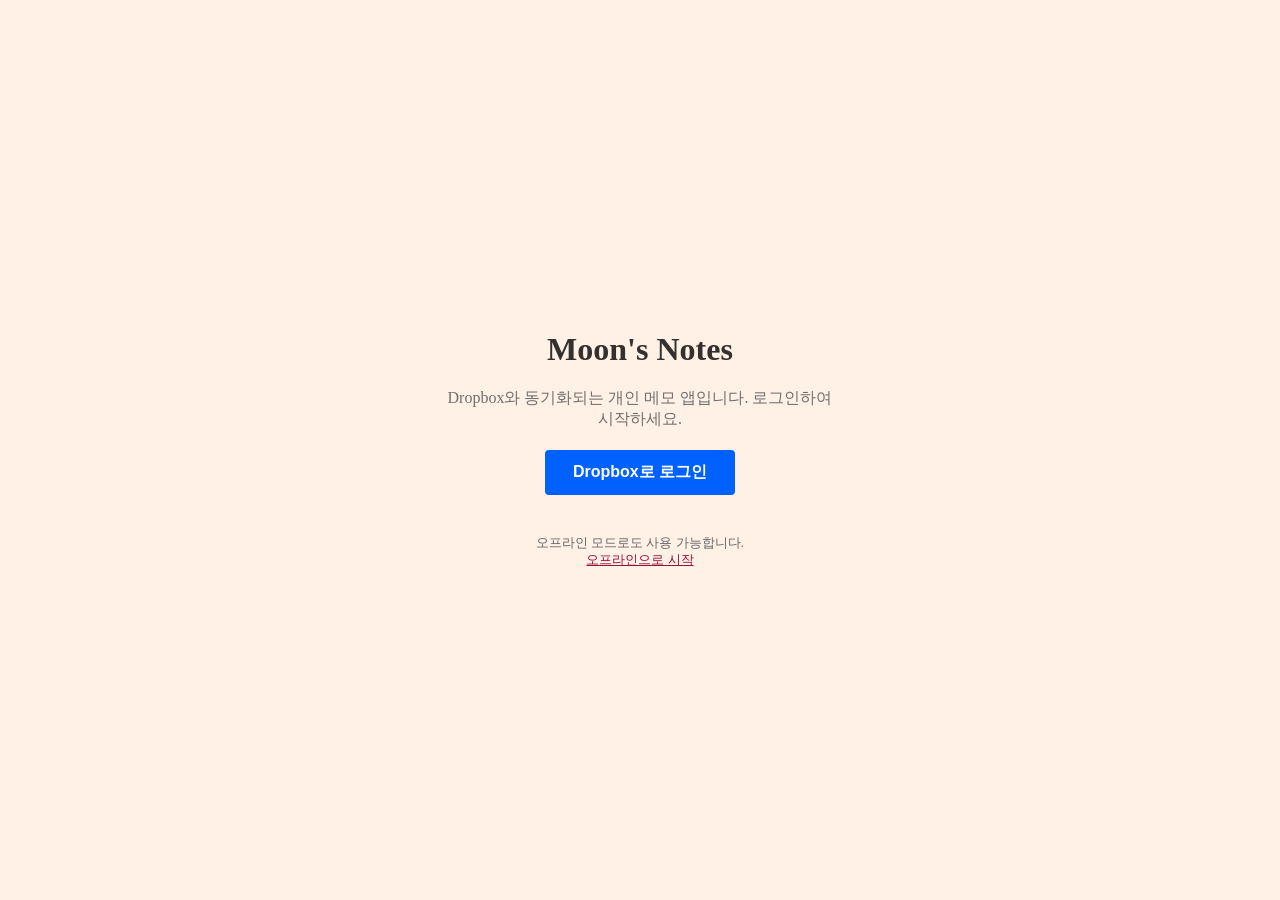
==== index.html @ abe79233 "사이드바 폴더·노트 영역을 하나의 스크롤로 통합 기존: 폴더 영역과 노트 영역(memo-list)이 각각 독립 스크롤 변경: 두 영역을 #sidebar-scroll 래퍼로 묶어 연" ====
<!DOCTYPE html>
<html lang="ko">
<head>
  <meta charset="UTF-8">
  <meta name="viewport" content="width=device-width, initial-scale=1.0, user-scalable=no">
  <title>Moon's Notes</title>
  <link rel="manifest" href="manifest.json">
  <meta name="theme-color" content="#fff1e5">
  <link rel="icon" type="image/svg+xml" href="favicon.svg">
  <meta name="apple-mobile-web-app-capable" content="yes">
  <meta name="apple-mobile-web-app-status-bar-style" content="black-translucent">
  <link rel="stylesheet" href="style.css">
</head>
<body>

<div id="app" style="display:none">
  <button id="menu-toggle">☰</button>

  <aside id="sidebar">
    <div id="sidebar-header">
      <h1>
        Moon's Notes
        <span style="display:flex;align-items:center;gap:6px;">
          <button class="btn-backup" id="btn-backup" title="백업">💾</button>
          <button class="btn-backup" id="btn-sync" title="동기화">⟳</button>
          <span id="sync-status">오프라인</span>
        </span>
      </h1>
      <div id="search-row">
        <input type="text" id="search-box" placeholder="메모 검색...">
        <button class="btn-search-key" id="btn-master-unlock" title="Master로 전체 잠금 해제">🔑</button>
      </div>
      <div id="sidebar-actions">
        <button class="btn btn-primary" id="btn-new">+New</button>
        <button class="btn btn-fav-filter" id="btn-fav-filter" title="즐겨찾기 필터">☆</button>
        <button class="btn btn-secondary" id="btn-folder-toggle" title="폴더 필터">📁 전체</button>
      </div>
      <div id="sidebar-actions-row2">
        <select id="memo-sort" title="정렬">
          <option value="updatedAt">수정일순</option>
          <option value="createdAt">생성일순</option>
          <option value="title">제목순</option>
        </select>
        <button class="btn btn-select-mode" id="btn-select-mode" title="선택 모드">☑</button>
      </div>
      <div id="bulk-actions" style="display:none">
        <button class="btn btn-secondary" id="btn-bulk-move">📁 이동</button>
        <button class="btn btn-primary" id="btn-bulk-delete">🗑 삭제</button>
        <button class="btn btn-secondary" id="btn-bulk-cancel">취소</button>
      </div>
    </div>
    <div id="sidebar-scroll">
      <div id="folder-dropdown" class="folder-dropdown" style="display:none">
        <div id="folder-list"></div>
        <button class="folder-add-btn" id="btn-folder-add">+ 새 폴더</button>
      </div>
      <div id="memo-list"></div>
    </div>
    <div id="sidebar-footer">
      <button id="btn-master-pw">Master</button>
      <button id="btn-trash">🗑 휴지통</button>
      <button id="btn-logout">로그아웃</button>
    </div>
  </aside>

  <main id="editor-area">
    <div id="editor-toolbar" style="display:none">
      <div id="toolbar-buttons">
        <div id="folder-select-wrap" class="toolbar-extra">
          <button class="btn-icon" id="btn-folder-select" title="폴더 선택">📁</button>
          <div id="folder-select-dropdown" style="display:none">
            <div id="folder-select-list"></div>
          </div>
        </div>
        <div id="template-wrap" class="toolbar-extra">
          <button class="btn-icon" id="btn-template" title="템플릿">📄</button>
          <div id="template-dropdown" style="display:none">
            <div id="template-list"></div>
            <button class="template-action-btn" id="btn-template-save">+ 현재 메모를 템플릿으로 저장</button>
          </div>
        </div>
        <div id="toolbar-right">
          <button class="btn-icon" id="btn-copy" title="복사">📋</button>
          <button class="btn-icon" id="btn-undo" title="되돌리기">↩</button>
          <button class="btn-icon" id="btn-redo" title="되살리기" style="display:none">↪</button>
          <button class="btn-icon" id="btn-viewer" title="보기 모드">📖</button>
          <button class="btn-icon toolbar-extra" id="btn-find" title="찾기/바꾸기">🔍</button>
          <button class="btn-icon" id="btn-share" title="공유" style="display:none">📤</button>
          <button class="btn-icon toolbar-extra" id="btn-fav" title="즐겨찾기">☆</button>
          <button class="btn-icon toolbar-extra" id="btn-delete" title="삭제">🗑</button>
        </div>
        <button class="btn-icon" id="btn-toolbar-more" title="더보기">︙</button>
      </div>
      <input type="text" id="memo-title-input" placeholder="제목을 입력해 주세요" autocomplete="off">
      <div id="memo-dates" style="display:none"></div>
    </div>
    <button id="toolbar-reveal" type="button" title="메뉴 펼치기">▼</button>
    <div id="find-replace-bar" style="display:none">
      <div class="find-row">
        <input type="text" id="find-input" placeholder="찾기">
        <button class="btn-sm" id="find-btn">찾기</button>
        <button class="btn-sm" id="find-all-btn">모두</button>
        <span id="find-count"></span>
        <button class="btn-sm" id="find-prev">▲</button>
        <button class="btn-sm" id="find-next">▼</button>
      </div>
      <div class="find-row">
        <input type="text" id="replace-input" placeholder="바꾸기">
        <button class="btn-sm" id="replace-one">바꾸기</button>
      </div>
    </div>
    <div id="editor-container" style="display:none">
      <div id="editor-highlight"></div>
      <textarea id="editor" placeholder="Hello, there?"></textarea>
    </div>
    <div id="char-count" style="display:none"></div>
    <div id="empty-state">
      <div class="icon">📝</div>
      <div>There you are!</div>
    </div>
  </main>
</div>

<div id="login-screen">
  <h1>Moon's Notes</h1>
  <p>Dropbox와 동기화되는 개인 메모 앱입니다. 로그인하여 시작하세요.</p>
  <button class="btn-dropbox" id="btn-login">Dropbox로 로그인</button>
  <p style="font-size:0.8rem; color:#666; margin-top:20px;">
    오프라인 모드로도 사용 가능합니다.<br>
    <a href="#" id="btn-offline" style="color:var(--accent)">오프라인으로 시작</a>
  </p>
</div>

<div id="toast"></div>

<script src="app.js"></script>
</body>
</html>
---- style.css ----
* { margin: 0; padding: 0; box-sizing: border-box; }

:root {
  --bg: #fff1e5;
  --bg2: #f6e9d8;
  --bg3: #e8d6c3;
  --accent: #990f3d;
  --text: #33302e;
  --text2: #707070;
  --border: #ccc1b7;
  --card: #ffffff;
  --success: #09814a;
  --radius: 4px;
}

html, body {
  height: 100%;
  font-family: 'Georgia', 'Times New Roman', serif;
  background: var(--bg);
  color: var(--text);
}

/* Layout */
#app {
  display: flex;
  height: 100vh;
  overflow: hidden;
}

/* Sidebar */
#sidebar {
  width: 280px;
  min-width: 280px;
  background: var(--card);
  border-right: 1px solid var(--border);
  display: flex;
  flex-direction: column;
  transition: transform 0.3s;
}

#sidebar-header {
  padding: 12px;
  border-bottom: 1px solid var(--border);
  display: flex;
  flex-direction: column;
  gap: 8px;
}

#sidebar-header h1 {
  font-size: 1rem;
  font-weight: 700;
  display: flex;
  align-items: center;
  justify-content: space-between;
  white-space: nowrap;
}

.btn-backup {
  background: none;
  border: none;
  cursor: pointer;
  font-size: 0.85rem;
  padding: 2px 4px;
  border-radius: 4px;
  opacity: 0.7;
  transition: opacity 0.2s;
}
.btn-backup:hover { opacity: 1; }
.btn-backup:disabled { opacity: 0.3; cursor: default; }

#btn-sync {
  font-size: 1.2rem;
  padding: 0 2px;
  line-height: 1;
}

#sync-status {
  font-size: 0.65rem;
  color: var(--text2);
  padding: 2px 8px;
  background: var(--bg);
  border-radius: 12px;
}
#sync-status.synced { color: var(--success); }
#sync-status.error { color: var(--accent); }

#search-row {
  display: flex;
  gap: 4px;
  align-items: center;
}

#search-box {
  flex: 1;
  min-width: 0;
  padding: 6px 10px;
  background: var(--bg);
  border: 1px solid var(--border);
  border-radius: var(--radius);
  color: var(--text);
  font-size: 0.82rem;
  font-family: -apple-system, BlinkMacSystemFont, 'Segoe UI', sans-serif;
  outline: none;
}
#search-box:focus { border-color: var(--accent); }
#search-box::placeholder { color: var(--text2); }

.btn-search-key {
  flex-shrink: 0;
  background: none;
  border: 1px solid var(--border);
  border-radius: var(--radius);
  cursor: pointer;
  font-size: 0.8rem;
  padding: 4px 6px;
  color: var(--text2);
  transition: opacity 0.2s;
}
.btn-search-key:hover { opacity: 0.7; }

#sidebar-actions {
  display: flex;
  gap: 6px;
}

.btn {
  padding: 6px 12px;
  border: none;
  border-radius: var(--radius);
  cursor: pointer;
  font-size: 0.8rem;
  font-weight: 600;
  transition: opacity 0.2s;
}
.btn:hover { opacity: 0.85; }

.btn-primary {
  background: var(--accent);
  color: #fff;
  flex: 1;
}

.btn-secondary {
  background: var(--bg);
  color: var(--text);
  border: 1px solid var(--border);
}

.btn-fav-filter {
  background: var(--bg);
  color: var(--text2);
  border: 1px solid var(--border);
  font-size: 0.9rem;
  padding: 6px 10px;
  flex-shrink: 0;
}
.btn-fav-filter.active {
  background: #fff8e1;
  color: #e6a817;
  border-color: #e6a817;
}

/* Sort & Select row */
#sidebar-actions-row2 {
  display: flex;
  gap: 6px;
  align-items: center;
}
#memo-sort {
  flex: 1;
  padding: 4px 6px;
  background: var(--bg);
  border: 1px solid var(--border);
  border-radius: var(--radius);
  color: var(--text);
  font-size: 0.75rem;
  font-family: -apple-system, BlinkMacSystemFont, 'Segoe UI', sans-serif;
  outline: none;
  cursor: pointer;
}
.btn-select-mode {
  background: var(--bg);
  color: var(--text2);
  border: 1px solid var(--border);
  font-size: 0.8rem;
  padding: 4px 8px;
  flex-shrink: 0;
}
.btn-select-mode.active {
  background: var(--accent);
  color: #fff;
  border-color: var(--accent);
}
#bulk-actions {
  display: flex;
  gap: 4px;
}
#bulk-actions .btn {
  flex: 1;
  font-size: 0.72rem;
  padding: 5px 6px;
}
.memo-item-checkbox,
.folder-item-checkbox {
  width: 18px;
  height: 18px;
  min-width: 18px;
  min-height: 18px;
  accent-color: var(--accent);
  cursor: pointer;
  flex-shrink: 0;
  display: inline-block;
  margin-right: 6px;
}

/* Memo dates */
#memo-dates {
  font-size: 0.68rem;
  color: var(--text2);
  font-family: -apple-system, BlinkMacSystemFont, 'Segoe UI', sans-serif;
  display: flex;
  gap: 16px;
}

/* Find & Replace */
#find-replace-bar {
  padding: 8px 16px;
  border-bottom: 1px solid var(--border);
  background: var(--bg);
  display: flex;
  flex-direction: column;
  gap: 6px;
}
.find-row {
  display: flex;
  align-items: center;
  gap: 4px;
}
.find-row input {
  flex: 1;
  padding: 5px 8px;
  border: 1px solid var(--border);
  border-radius: var(--radius);
  font-size: 0.8rem;
  outline: none;
  background: var(--card);
  color: var(--text);
  font-family: -apple-system, BlinkMacSystemFont, 'Segoe UI', sans-serif;
}
.find-row input:focus { border-color: var(--accent); }
#find-count {
  font-size: 0.7rem;
  color: var(--text2);
  min-width: 40px;
  text-align: center;
  flex-shrink: 0;
  font-family: -apple-system, BlinkMacSystemFont, 'Segoe UI', sans-serif;
}
.btn-sm {
  padding: 4px 8px;
  border: 1px solid var(--border);
  border-radius: var(--radius);
  background: var(--card);
  color: var(--text);
  font-size: 0.72rem;
  cursor: pointer;
  flex-shrink: 0;
  font-family: -apple-system, BlinkMacSystemFont, 'Segoe UI', sans-serif;
}
.btn-sm:hover { background: var(--bg2); }

/* Char count */
#char-count {
  padding: 4px 20px;
  font-size: 0.7rem;
  color: var(--text2);
  text-align: right;
  border-top: 1px solid var(--border);
  background: var(--card);
  font-family: -apple-system, BlinkMacSystemFont, 'Segoe UI', sans-serif;
}

/* Folder dropdown */
.folder-dropdown {
  border-bottom: 1px solid var(--border);
  background: var(--card);
}

#folder-list {
  padding: 4px 0;
}

.folder-item {
  display: flex;
  align-items: center;
  padding: 7px 14px;
  cursor: pointer;
  font-size: 0.82rem;
  color: var(--text2);
  transition: background 0.15s;
  font-family: -apple-system, BlinkMacSystemFont, 'Segoe UI', sans-serif;
}
.folder-item:hover { background: var(--bg2); color: var(--text); }
.folder-item.active { color: var(--accent); font-weight: 600; background: var(--bg); }

.folder-item-name {
  flex: 1;
  min-width: 0;
  overflow: hidden;
  text-overflow: ellipsis;
  white-space: nowrap;
}

.folder-item .folder-count {
  font-size: 0.7rem;
  color: var(--text2);
  font-weight: 400;
}

.folder-actions-left,
.folder-actions-right {
  display: none;
  align-items: center;
  gap: 2.5px;
  flex-shrink: 0;
}
.folder-actions-left { margin-left: 4px; }
.folder-actions-right { margin-left: auto; }

.folder-actions-left.show,
.folder-actions-right.show { display: flex; }

.folder-item--child {
  padding-left: 32px;
}

.folder-actions-left .folder-move {
  font-size: 0.9rem;
  padding: 2px 3px;
  cursor: pointer;
  line-height: 1;
  color: var(--text2);
}
.folder-actions-left .folder-move:hover { color: var(--accent); }

.folder-actions-left .folder-edit,
.folder-actions-left .folder-lock {
  font-size: 0.85rem;
  padding: 2px 3px;
  cursor: pointer;
  line-height: 1;
}
.folder-actions-right .folder-del {
  font-size: 1rem;
  color: var(--text2);
  padding: 2px 4px;
  cursor: pointer;
  line-height: 1;
}
.folder-actions-right .folder-del:hover { color: var(--accent); }

.folder-dormant-toggle {
  display: flex;
  align-items: center;
  justify-content: space-between;
  padding: 7px 14px;
  cursor: pointer;
  font-size: 0.82rem;
  color: var(--text2);
  border-top: 1px solid var(--border);
  margin-top: 4px;
  font-family: -apple-system, BlinkMacSystemFont, 'Segoe UI', sans-serif;
  transition: background 0.15s;
}
.folder-dormant-toggle:hover { background: var(--bg2); color: var(--text); }
.dormant-arrow { font-size: 0.6rem; color: var(--text2); }

.folder-dormant-list {
  background: var(--bg);
}

.folder-actions-left .folder-moveto,
.folder-actions-left .folder-dormant {
  font-size: 0.85rem;
  padding: 2px 3px;
  cursor: pointer;
  line-height: 1;
}

.folder-collapse-btn {
  background: none;
  border: none;
  color: var(--accent);
  font-size: 0.72rem;
  cursor: pointer;
  padding: 2px 6px;
  margin-left: auto;
  font-family: -apple-system, BlinkMacSystemFont, 'Segoe UI', sans-serif;
  white-space: nowrap;
  flex-shrink: 0;
}
.folder-collapse-btn:hover { opacity: 0.7; }

.folder-add-btn {
  width: 100%;
  padding: 7px 14px;
  background: none;
  border: none;
  border-top: 1px solid var(--border);
  color: var(--text2);
  font-size: 0.78rem;
  cursor: pointer;
  text-align: left;
  font-family: -apple-system, BlinkMacSystemFont, 'Segoe UI', sans-serif;
}
.folder-add-btn:hover { background: var(--bg2); color: var(--text); }

/* Memo list */
/* 폴더 영역 + 노트 영역을 하나의 스크롤로 통합 */
#sidebar-scroll {
  flex: 1;
  min-height: 0;
  overflow-y: auto;
  display: flex;
  flex-direction: column;
}

#memo-list {
  padding: 4px 8px;
}

/* Sidebar footer */
#sidebar-footer {
  padding: 8px 12px;
  border-top: 1px solid var(--border);
  display: flex;
  justify-content: space-between;
  align-items: center;
}
#sidebar-footer button {
  background: none;
  border: none;
  color: var(--text2);
  font-size: 0.72rem;
  cursor: pointer;
  padding: 4px 0;
  font-family: -apple-system, BlinkMacSystemFont, 'Segoe UI', sans-serif;
}
#sidebar-footer button:hover { color: var(--accent); }

.memo-item {
  padding: 7px 10px;
  border-radius: 6px;
  cursor: pointer;
  margin-bottom: 2px;
  transition: background 0.15s;
  display: flex;
  align-items: center;
  gap: 8px;
}
.memo-item:hover { background: var(--bg2); }
.memo-item.active { background: var(--bg2); border-left: 3px solid var(--accent); }

.memo-item-info {
  flex: 1;
  min-width: 0;
}

.memo-item-title {
  font-size: 0.82rem;
  font-weight: 600;
  white-space: nowrap;
  overflow: hidden;
  text-overflow: ellipsis;
}

.memo-item-date {
  font-size: 0.65rem;
  color: var(--text2);
  flex-shrink: 0;
}

.memo-item-fav {
  font-size: 0.7rem;
  color: #e6a817;
  flex-shrink: 0;
  margin-right: 2px;
}

/* Folder select in editor toolbar */
#memo-folder-select {
  padding: 6px 8px;
  background: var(--card);
  border: 1px solid var(--border);
  border-radius: var(--radius);
  color: var(--text);
  font-size: 0.8rem;
  font-family: -apple-system, BlinkMacSystemFont, 'Segoe UI', sans-serif;
  outline: none;
  cursor: pointer;
  max-width: 140px;
  flex-shrink: 1;
  min-width: 0;
  overflow: hidden;
  text-overflow: ellipsis;
}
#memo-folder-select:focus { border-color: var(--accent); }

/* Folder Select */
#folder-select-wrap {
  position: relative;
}

#folder-select-dropdown {
  position: fixed; /* overflow:hidden 컨테이너(#editor-toolbar) 탈출 위해 fixed */
  z-index: 100;
  background: var(--card);
  border: 1px solid var(--border);
  border-radius: var(--radius);
  box-shadow: 0 4px 12px rgba(0,0,0,0.15);
  min-width: 200px;
  max-height: 320px;
  overflow-y: auto;
}

#folder-select-list {
  padding: 4px 0;
}

.folder-select-item {
  padding: 8px 12px;
  cursor: pointer;
  font-size: 0.85rem;
  color: var(--text);
  font-family: -apple-system, BlinkMacSystemFont, 'Segoe UI', sans-serif;
  white-space: nowrap;
  overflow: hidden;
  text-overflow: ellipsis;
  transition: background 0.15s;
}
.folder-select-item:hover { background: var(--bg); }
.folder-select-item.active { background: var(--bg2); color: var(--accent); font-weight: 600; }
.folder-select-item--child { padding-left: 28px; }

/* Template */
#template-wrap {
  position: relative;
}

#template-dropdown {
  position: fixed; /* overflow:hidden 컨테이너 탈출 */
  z-index: 100;
  background: var(--card);
  border: 1px solid var(--border);
  border-radius: var(--radius);
  box-shadow: 0 4px 12px rgba(0,0,0,0.15);
  min-width: 220px;
  max-height: 320px;
  overflow-y: auto;
}

#template-list {
  max-height: 250px;
  overflow-y: auto;
}

.template-empty {
  padding: 16px;
  text-align: center;
  color: var(--text2);
  font-size: 0.85rem;
}

.template-item {
  display: flex;
  align-items: center;
  justify-content: space-between;
  padding: 8px 12px;
  cursor: pointer;
  border-bottom: 1px solid var(--bg2);
  font-size: 0.85rem;
}

.template-item:hover {
  background: var(--bg);
}

.template-item-name {
  flex: 1;
  overflow: hidden;
  text-overflow: ellipsis;
  white-space: nowrap;
}

.template-item-del {
  background: none;
  border: none;
  color: var(--text2);
  font-size: 1.1rem;
  cursor: pointer;
  padding: 0 4px;
  margin-left: 8px;
  line-height: 1;
}

.template-item-del:hover {
  color: var(--accent);
}

.template-action-btn {
  width: 100%;
  padding: 10px 12px;
  background: none;
  border: none;
  border-top: 1px solid var(--border);
  color: var(--accent);
  font-size: 0.85rem;
  cursor: pointer;
  text-align: left;
  font-family: -apple-system, BlinkMacSystemFont, 'Segoe UI', sans-serif;
}

.template-action-btn:hover {
  background: var(--bg);
}

/* Editor area */
#editor-area {
  flex: 1;
  display: flex;
  flex-direction: column;
  overflow: hidden;
}

#editor-toolbar {
  padding: 10px 16px;
  border-bottom: 1px solid var(--border);
  display: flex;
  flex-direction: column;
  gap: 8px;
  max-height: 400px;
  overflow: hidden;
  transition: max-height 0.25s ease, padding 0.25s ease, opacity 0.2s ease, border-bottom-width 0.25s ease;
}
/* 본문 스크롤 다운 시 툴바·제목 접기 */
body.toolbar-hidden #editor-toolbar {
  max-height: 0;
  padding-top: 0;
  padding-bottom: 0;
  opacity: 0;
  border-bottom-width: 0;
  gap: 0;
}

/* 메뉴 펼치기 버튼: 툴바가 숨겨졌을 때만 표시 */
#toolbar-reveal {
  display: none;
  width: 100%;
  height: 26px;
  background: var(--card);
  border: none;
  border-bottom: 1px solid var(--border);
  padding: 0;
  color: var(--text2);
  font-size: 0.7rem;
  cursor: pointer;
  line-height: 1;
  font-family: -apple-system, BlinkMacSystemFont, 'Segoe UI', sans-serif;
}
#toolbar-reveal:hover { background: var(--bg); color: var(--text); }
body.toolbar-hidden #toolbar-reveal { display: flex; align-items: center; justify-content: center; }

#toolbar-buttons {
  display: flex;
  align-items: center;
  gap: 8px;
}

#toolbar-right {
  display: flex;
  align-items: center;
  gap: 8px;
  margin-left: auto;
}

#btn-toolbar-more {
  flex-shrink: 0;
}

#memo-title-input {
  width: 100%;
  padding: 8px 12px;
  background: var(--card);
  border: 1px solid var(--border);
  border-radius: var(--radius);
  color: var(--text);
  font-size: 1.1rem;
  font-weight: 600;
  font-family: 'Georgia', 'Times New Roman', serif;
  outline: none;
}
#memo-title-input:focus { border-color: var(--accent); }

.btn-icon {
  width: 36px;
  height: 36px;
  display: flex;
  align-items: center;
  justify-content: center;
  background: var(--bg);
  border: 1px solid var(--border);
  border-radius: var(--radius);
  color: var(--text);
  cursor: pointer;
  font-size: 1rem;
}
.btn-icon:hover { background: var(--bg2); }
.btn-icon.active { background: var(--accent); color: #fff; border-color: var(--accent); }
.btn-icon.fav-active { color: #e6a817; background: var(--bg); border-color: var(--border); }

#editor-container {
  flex: 1;
  display: flex;
  overflow: hidden;
  position: relative;
  background: var(--card);
}

#editor-highlight {
  position: absolute;
  top: 0; left: 0; right: 0; bottom: 0;
  padding: 20px;
  font-family: 'Gulim', '굴림', -apple-system, BlinkMacSystemFont, 'Segoe UI', sans-serif;
  font-size: 14px !important;
  line-height: 1.7;
  white-space: pre-wrap;
  word-break: break-word;
  color: transparent;
  pointer-events: none;
  overflow-y: auto;
  background: var(--card);
  z-index: 0;
}

#editor-highlight mark {
  background: #ffe066;
  color: transparent;
  border-radius: 2px;
}

#editor-highlight mark.current {
  background: #ff9632;
}

#editor {
  flex: 1;
  padding: 20px;
  background: transparent;
  border: none;
  color: var(--text);
  font-family: 'Gulim', '굴림', -apple-system, BlinkMacSystemFont, 'Segoe UI', sans-serif;
  font-size: 14px !important;
  line-height: 1.7;
  resize: none;
  outline: none;
  overflow-y: auto;
  word-break: break-word;
  position: relative;
  z-index: 1;
}

#editor.viewer {
  background: var(--bg);
  cursor: default;
  user-select: text;
}

/* Popup mode (새 창으로 메모 열기) */
.popup-mode #sidebar,
.popup-mode #menu-toggle,
.popup-mode #login-screen { display: none !important; }
.popup-mode #app { display: flex !important; }
.popup-mode #toolbar-buttons { padding-left: 0 !important; flex-wrap: wrap; }
/* 확장 시 overflow 제거 + toolbar-right를 투명 컨테이너로 해제하여 자연스러운 줄 바꿈 */
.popup-mode #toolbar-buttons.expanded { overflow-x: visible; }
.popup-mode #toolbar-buttons.expanded #toolbar-right { display: contents; }

/* Empty state */
#empty-state {
  flex: 1;
  display: flex;
  flex-direction: column;
  align-items: center;
  justify-content: center;
  color: var(--text2);
  font-size: 1.1rem;
  gap: 12px;
  cursor: pointer;
}
#empty-state .icon { font-size: 3rem; opacity: 0.3; }

/* Login screen */
#login-screen {
  display: flex;
  flex-direction: column;
  align-items: center;
  justify-content: center;
  height: 100vh;
  gap: 20px;
  background: var(--bg);
}
#login-screen h1 { font-size: 2rem; color: var(--text); }
#login-screen p { color: var(--text2); max-width: 400px; text-align: center; }
.btn-dropbox {
  background: #0061ff;
  color: #fff;
  padding: 12px 28px;
  font-size: 1rem;
  border-radius: var(--radius);
  border: none;
  cursor: pointer;
  font-weight: 600;
  font-family: -apple-system, BlinkMacSystemFont, 'Segoe UI', sans-serif;
}
.btn-dropbox:hover { background: #004fd6; }

/* Modal (delete confirm, folder input) */
.modal-overlay {
  position: fixed;
  top: 0; left: 0; right: 0; bottom: 0;
  background: rgba(0,0,0,0.6);
  display: flex;
  align-items: center;
  justify-content: center;
  z-index: 100;
}
.modal-box {
  background: var(--card);
  padding: 24px;
  border-radius: var(--radius);
  text-align: center;
  max-width: 360px;
  width: 90%;
  box-shadow: 0 4px 20px rgba(0,0,0,0.15);
}
.modal-box p { margin-bottom: 16px; }
.modal-box .btn { margin: 0 6px; }
.modal-box input[type="text"] {
  width: 100%;
  padding: 8px 12px;
  background: var(--bg);
  border: 1px solid var(--border);
  border-radius: var(--radius);
  color: var(--text);
  font-size: 0.9rem;
  outline: none;
  margin-bottom: 16px;
}
.modal-box input[type="text"]:focus { border-color: var(--accent); }
.modal-box input[type="password"] {
  width: 100%;
  padding: 8px 12px;
  background: var(--bg);
  border: 1px solid var(--border);
  border-radius: var(--radius);
  color: var(--text);
  font-size: 0.9rem;
  outline: none;
  margin-bottom: 8px;
}
.modal-box input[type="password"]:focus { border-color: var(--accent); }
.modal-box input.error { border-color: var(--accent); }
.modal-box input.error::placeholder { color: var(--accent); }

/* legacy compat */
.delete-confirm { position: fixed; top: 0; left: 0; right: 0; bottom: 0; background: rgba(0,0,0,0.6); display: flex; align-items: center; justify-content: center; z-index: 100; }
.delete-confirm-box { background: var(--card); padding: 24px; border-radius: var(--radius); text-align: center; max-width: 360px; box-shadow: 0 4px 20px rgba(0,0,0,0.15); }
.delete-confirm-box p { margin-bottom: 16px; }
.delete-confirm-box .btn { margin: 0 6px; }

/* Toast */
#toast {
  position: fixed;
  bottom: 24px;
  right: 24px;
  background: var(--text);
  color: var(--card);
  padding: 12px 20px;
  border-radius: var(--radius);
  font-size: 0.9rem;
  font-family: -apple-system, BlinkMacSystemFont, 'Segoe UI', sans-serif;
  opacity: 0;
  transform: translateY(10px);
  transition: all 0.3s;
  z-index: 200;
  pointer-events: none;
}
#toast.show { opacity: 1; transform: translateY(0); }

/* Mobile */
#menu-toggle {
  display: none;
  position: fixed;
  top: 12px;
  left: 12px;
  z-index: 50;
  width: 40px;
  height: 40px;
  background: var(--text);
  border: none;
  border-radius: var(--radius);
  color: var(--bg);
  font-size: 1.2rem;
  cursor: pointer;
  transition: width 0.2s, height 0.2s, top 0.2s, left 0.2s, border-radius 0.2s, font-size 0.2s;
}

/* PC에서 더보기 버튼 숨기기 */
#btn-toolbar-more { display: none; }

@media (max-width: 768px) {
  #sidebar {
    position: fixed;
    left: 0; top: 0; bottom: 0;
    z-index: 40;
    transform: translateX(-100%);
  }
  #sidebar.open { transform: translateX(0); }
  #menu-toggle { display: flex; align-items: center; justify-content: center; }
  #sidebar-header { padding-top: 56px; }
  #editor-toolbar { padding: 8px 10px; gap: 6px; }
  #toolbar-buttons { gap: 6px; flex-wrap: nowrap; padding-left: 46px; padding-right: 48px; align-items: center; position: relative; }
  #menu-toggle { width: 42px; height: 42px; font-size: 1.3rem; top: 10px; left: 10px; }

  /* 툴바 숨김 시: 햄버거를 ▼ 줄 왼쪽 끝에 같은 높이로 작게 배치 (본문 겹침 방지) */
  body.toolbar-hidden #menu-toggle {
    top: 0;
    left: 0;
    width: 44px;
    height: 26px;
    font-size: 1rem;
    border-radius: 0;
    z-index: 51;
  }

  /* 모바일: 추가 버튼 숨기고, 더보기 표시 */
  .toolbar-extra { display: none !important; }
  .toolbar-extra.toolbar-show { display: flex !important; }
  select.toolbar-extra.toolbar-show { display: inline-block !important; }
  /* 더보기 버튼은 우상단에 고정 → 펼침 전/후 위치 동일, 다른 버튼이 그 자리를 침범 못함 */
  #btn-toolbar-more { display: flex; position: absolute; top: 0; right: 0; }
  /* 더보기 펼침: 햄버거 자리(46px) 유지 + 줄 바꿈 + toolbar-right 박스 해제 */
  #toolbar-buttons.expanded { padding-left: 46px; flex-wrap: wrap; }
  #toolbar-buttons.expanded #toolbar-right { display: contents; }
  #memo-title-input { margin: 0; }
  #editor-container { flex-direction: column; }

  /* 모바일 에디터 툴바 */
  #memo-folder-select { max-width: 100px; font-size: 0.75rem; }
  .btn-icon { width: 42px; height: 42px; font-size: 1.15rem; }
}

/* 모바일·팝업 전체에서 폴더 선택·템플릿 버튼 항상 표시 (아이콘 버튼이라 자리 차지 작음) */
@media (max-width: 768px) {
  #folder-select-wrap { display: flex !important; }
  #template-wrap { display: flex !important; }
}

/* 터치 기기(실제 모바일)에서만 글자 크기 증가 */
@media (max-width: 768px) and (pointer: coarse) {
  .memo-item-title { font-size: 0.92rem; }
  .memo-item-date { font-size: 0.75rem; }
  #memo-title-input { font-size: 19px; padding: 8px 10px; }
  #editor, #editor-highlight { font-size: 17px !important; }
  #search-box { font-size: 0.92rem; }
  .btn { font-size: 0.9rem; }
  .folder-item { font-size: 0.92rem; }
}

/* Scrollbar */
::-webkit-scrollbar { width: 6px; }
::-webkit-scrollbar-track { background: transparent; }
::-webkit-scrollbar-thumb { background: var(--border); border-radius: 3px; }
::-webkit-scrollbar-thumb:hover { background: var(--bg3); }
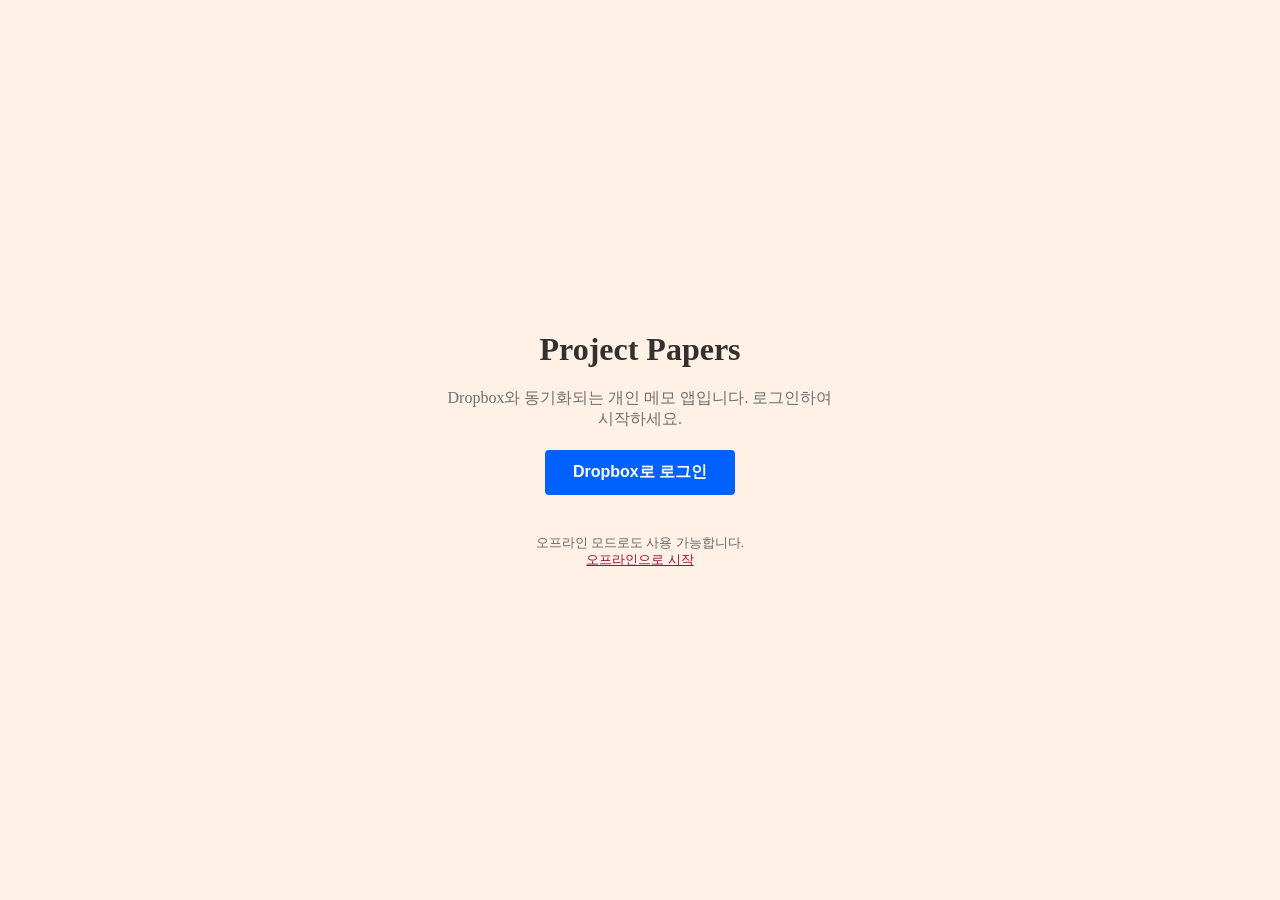
==== commit 5f8a268d: "앱 이름 Project Papers로 변경 + 오프라인 사본이 PROJ210 업데이트에 지워지던 문제 수정 같은 주소(door9.github.io)를 쓰는 앱끼리 서비스워커가 서로" ====
--- a/index.html
+++ b/index.html
@@ -3,7 +3,7 @@
 <head>
   <meta charset="UTF-8">
   <meta name="viewport" content="width=device-width, initial-scale=1.0, user-scalable=no">
-  <title>Moon's Notes</title>
+  <title>Project Papers</title>
   <link rel="manifest" href="manifest.json">
   <meta name="theme-color" content="#fff1e5">
   <link rel="icon" type="image/svg+xml" href="favicon.svg">
@@ -19,13 +19,17 @@
   <aside id="sidebar">
     <div id="sidebar-header">
       <h1>
-        Moon's Notes
+        Project Papers
         <span style="display:flex;align-items:center;gap:6px;">
           <button class="btn-backup" id="btn-backup" title="백업">💾</button>
           <button class="btn-backup" id="btn-sync" title="동기화">⟳</button>
           <span id="sync-status">오프라인</span>
         </span>
       </h1>
+      <div id="save-sync-times">
+        <span id="last-saved-time"></span>
+        <span id="last-synced-time"></span>
+      </div>
       <div id="search-row">
         <input type="text" id="search-box" placeholder="메모 검색...">
         <button class="btn-search-key" id="btn-master-unlock" title="Master로 전체 잠금 해제">🔑</button>
@@ -66,13 +70,13 @@
   <main id="editor-area">
     <div id="editor-toolbar" style="display:none">
       <div id="toolbar-buttons">
-        <div id="folder-select-wrap" class="toolbar-extra">
+        <div id="folder-select-wrap">
           <button class="btn-icon" id="btn-folder-select" title="폴더 선택">📁</button>
           <div id="folder-select-dropdown" style="display:none">
             <div id="folder-select-list"></div>
           </div>
         </div>
-        <div id="template-wrap" class="toolbar-extra">
+        <div id="template-wrap">
           <button class="btn-icon" id="btn-template" title="템플릿">📄</button>
           <div id="template-dropdown" style="display:none">
             <div id="template-list"></div>
@@ -84,7 +88,7 @@
           <button class="btn-icon" id="btn-undo" title="되돌리기">↩</button>
           <button class="btn-icon" id="btn-redo" title="되살리기" style="display:none">↪</button>
           <button class="btn-icon" id="btn-viewer" title="보기 모드">📖</button>
-          <button class="btn-icon toolbar-extra" id="btn-find" title="찾기/바꾸기">🔍</button>
+          <button class="btn-icon" id="btn-find" title="찾기/바꾸기">🔍</button>
           <button class="btn-icon" id="btn-share" title="공유" style="display:none">📤</button>
           <button class="btn-icon toolbar-extra" id="btn-fav" title="즐겨찾기">☆</button>
           <button class="btn-icon toolbar-extra" id="btn-delete" title="삭제">🗑</button>
@@ -92,7 +96,10 @@
         <button class="btn-icon" id="btn-toolbar-more" title="더보기">︙</button>
       </div>
       <input type="text" id="memo-title-input" placeholder="제목을 입력해 주세요" autocomplete="off">
-      <div id="memo-dates" style="display:none"></div>
+      <div id="memo-dates" style="display:none">
+        <span id="memo-dates-text"></span>
+        <button id="btn-help" type="button" title="사용 도움말·팁">도움말</button>
+      </div>
     </div>
     <button id="toolbar-reveal" type="button" title="메뉴 펼치기">▼</button>
     <div id="find-replace-bar" style="display:none">
@@ -122,7 +129,7 @@
 </div>
 
 <div id="login-screen">
-  <h1>Moon's Notes</h1>
+  <h1>Project Papers</h1>
   <p>Dropbox와 동기화되는 개인 메모 앱입니다. 로그인하여 시작하세요.</p>
   <button class="btn-dropbox" id="btn-login">Dropbox로 로그인</button>
   <p style="font-size:0.8rem; color:#666; margin-top:20px;">
--- a/style.css
+++ b/style.css
@@ -84,6 +84,20 @@
 #sync-status.synced { color: var(--success); }
 #sync-status.error { color: var(--accent); }
 
+/* 최근 저장·동기화 시각 (햄버거 옆 빈 영역) */
+#save-sync-times {
+  display: flex;
+  flex-direction: column;
+  gap: 1px;
+  font-size: 0.62rem;
+  line-height: 1.35;
+  color: var(--text2);
+  white-space: nowrap;
+  text-align: right;                  /* 오른쪽 정렬 → 두 줄의 연월일시분초가 우측에서 정렬됨 */
+  font-family: -apple-system, BlinkMacSystemFont, 'Segoe UI', sans-serif;
+  font-variant-numeric: tabular-nums; /* 숫자 폭 균일 → 세로로 나란히 */
+}
+
 #search-row {
   display: flex;
   gap: 4px;
@@ -220,7 +234,39 @@
   font-family: -apple-system, BlinkMacSystemFont, 'Segoe UI', sans-serif;
   display: flex;
   gap: 16px;
-}
+  justify-content: space-between;
+  align-items: center;
+}
+#memo-dates-text { min-width: 0; overflow: hidden; text-overflow: ellipsis; white-space: nowrap; }
+#btn-help {
+  flex-shrink: 0;
+  background: none;
+  border: none;
+  color: var(--accent);
+  font: inherit;
+  cursor: pointer;
+  padding: 2px 4px;
+  text-decoration: underline;
+  white-space: nowrap;
+}
+#btn-help:hover { color: var(--text); }
+
+/* 도움말 모달 (.modal-box의 text-align:center를 덮어쓰기 위해 특정도 높임) */
+.modal-box.help-box { text-align: left; max-height: 80vh; overflow-y: auto; }
+.help-box h3 { margin-bottom: 10px; font-size: 1.05rem; text-align: center; }
+.help-content { font-size: 0.82rem; line-height: 1.55; color: var(--text); }
+.help-content .help-h { font-weight: 700; margin: 12px 0 4px; }
+.help-content ul { margin: 0 0 6px 18px; }
+.help-content li { margin: 3px 0; }
+.help-content kbd {
+  background: var(--bg);
+  border: 1px solid var(--border);
+  border-radius: 3px;
+  padding: 0 4px;
+  font-family: monospace;
+  font-size: 0.78rem;
+}
+.help-box .btn { margin-top: 14px; }
 
 /* Find & Replace */
 #find-replace-bar {
@@ -680,12 +726,18 @@
   display: flex;
   align-items: center;
   gap: 8px;
-  margin-left: auto;
 }
 
 #btn-toolbar-more {
-  flex-shrink: 0;
-}
+  display: flex;
+  flex-shrink: 0;
+  margin-left: auto; /* 더보기 버튼만 우측 끝으로 밀착 */
+}
+
+/* 더보기로 펼치는 추가 버튼: 기본 숨김, 펼치면 표시 (PC·모바일 공통) */
+/* #toolbar-buttons로 특정도를 높여 .btn-icon의 display:flex를 확실히 덮어쓴다 */
+#toolbar-buttons .toolbar-extra { display: none; }
+#toolbar-buttons .toolbar-extra.toolbar-show { display: flex; }
 
 #memo-title-input {
   width: 100%;
@@ -742,13 +794,16 @@
   z-index: 0;
 }
 
-#editor-highlight mark {
-  background: #ffe066;
+/* 형광펜(user)·찾기결과(search)는 옅은 형광 노랑, 찾기 '현재' 위치(search-current)만 주황색 */
+#editor-highlight mark.user,
+#editor-highlight mark.search,
+#editor-highlight mark.search-current {
+  background: #f0f87a;
   color: transparent;
   border-radius: 2px;
 }
 
-#editor-highlight mark.current {
+#editor-highlight mark.search-current {
   background: #ff9632;
 }
 
@@ -770,7 +825,7 @@
 }
 
 #editor.viewer {
-  background: var(--bg);
+  background: transparent; /* 뒤 오버레이의 형광펜이 읽기 모드에서도 보이도록 투명 유지 */
   cursor: default;
   user-select: text;
 }
@@ -904,19 +959,18 @@
   top: 12px;
   left: 12px;
   z-index: 50;
-  width: 40px;
-  height: 40px;
+  width: 36px;
+  height: 36px;
   background: var(--text);
   border: none;
   border-radius: var(--radius);
   color: var(--bg);
-  font-size: 1.2rem;
+  font-size: 1rem;
   cursor: pointer;
   transition: width 0.2s, height 0.2s, top 0.2s, left 0.2s, border-radius 0.2s, font-size 0.2s;
 }
 
-/* PC에서 더보기 버튼 숨기기 */
-#btn-toolbar-more { display: none; }
+/* 더보기 버튼은 PC·모바일 공통 표시 — display는 위 #btn-toolbar-more 기본 규칙 참조 */
 
 @media (max-width: 768px) {
   #sidebar {
@@ -927,10 +981,13 @@
   }
   #sidebar.open { transform: translateX(0); }
   #menu-toggle { display: flex; align-items: center; justify-content: center; }
-  #sidebar-header { padding-top: 56px; }
+  #sidebar-header { padding-top: 56px; position: relative; }
+  /* 햄버거(좌상단) 오른쪽 빈 자리에 배치 */
+  #save-sync-times { position: absolute; top: 8px; left: 56px; right: 12px; font-size: 0.6rem; }
   #editor-toolbar { padding: 8px 10px; gap: 6px; }
-  #toolbar-buttons { gap: 6px; flex-wrap: nowrap; padding-left: 46px; padding-right: 48px; align-items: center; position: relative; }
-  #menu-toggle { width: 42px; height: 42px; font-size: 1.3rem; top: 10px; left: 10px; }
+  #toolbar-buttons { gap: 4px; flex-wrap: nowrap; padding-left: 46px; padding-right: 46px; align-items: center; position: relative; }
+  #toolbar-right { gap: 4px; }
+  #menu-toggle { width: 38px; height: 38px; font-size: 1.1rem; top: 8px; left: 10px; }
 
   /* 툴바 숨김 시: 햄버거를 ▼ 줄 왼쪽 끝에 같은 높이로 작게 배치 (본문 겹침 방지) */
   body.toolbar-hidden #menu-toggle {
@@ -957,7 +1014,7 @@
 
   /* 모바일 에디터 툴바 */
   #memo-folder-select { max-width: 100px; font-size: 0.75rem; }
-  .btn-icon { width: 42px; height: 42px; font-size: 1.15rem; }
+  .btn-icon { width: 38px; height: 38px; font-size: 1.1rem; }
 }
 
 /* 모바일·팝업 전체에서 폴더 선택·템플릿 버튼 항상 표시 (아이콘 버튼이라 자리 차지 작음) */
